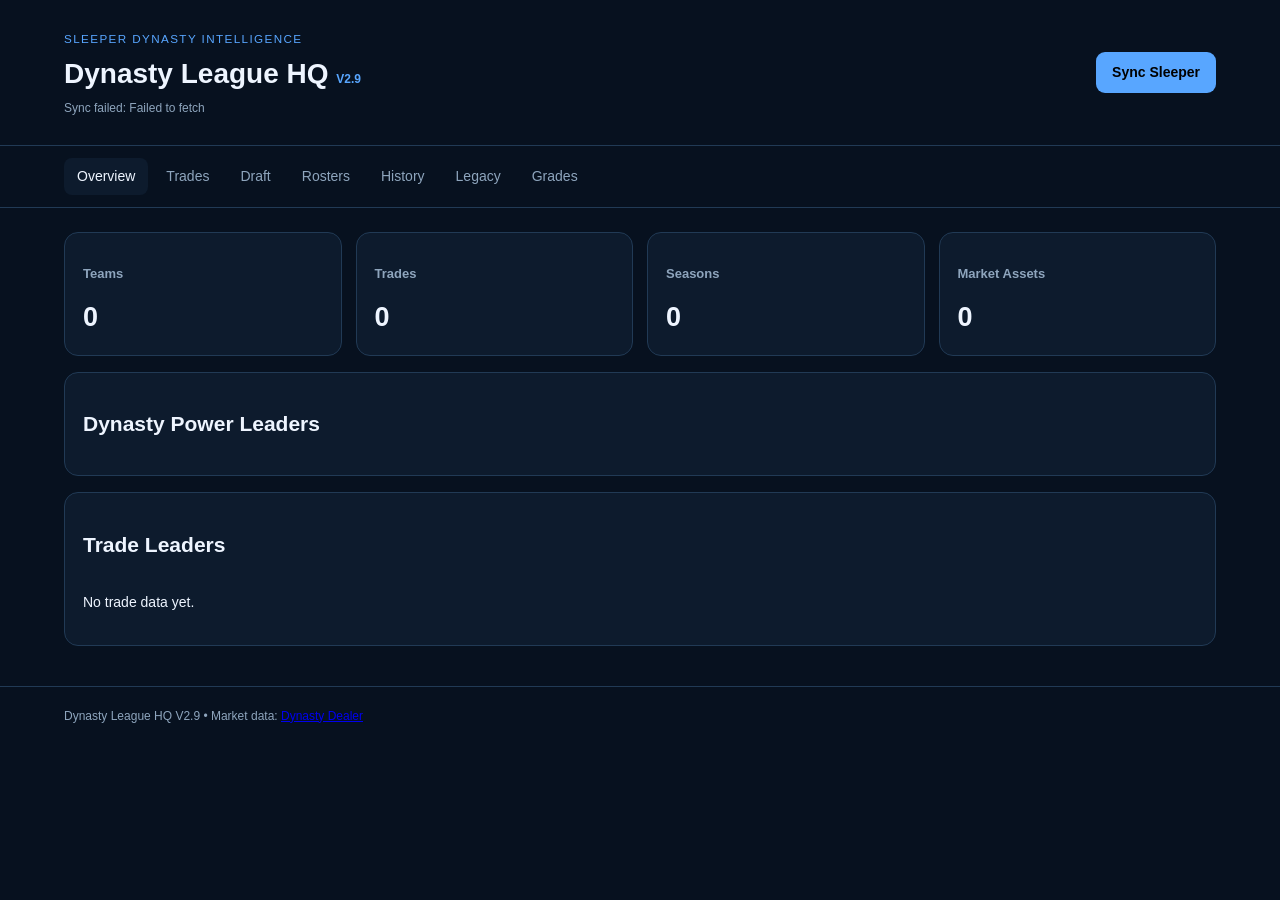
==== index 5.html @ b4f4b1c8 "Add files via upload" ====
<!doctype html>
<html lang="en">
<head>
<meta charset="utf-8">
<meta name="viewport" content="width=device-width,initial-scale=1">
<title>Dynasty League HQ — V2.9</title>
<link rel="stylesheet" href="styles.css?v=2.9">
</head>
<body>
<header>
  <div>
    <small>SLEEPER DYNASTY INTELLIGENCE</small>
    <h1>Dynasty League HQ <span>V2.9</span></h1>
    <div id="status">Ready to sync.</div>
  </div>
  <button id="sync">Sync Sleeper</button>
</header>
<nav>
  <button data-tab="overview">Overview</button>
  <button data-tab="trades">Trades</button>
  <button data-tab="draft">Draft</button>
  <button data-tab="rosters">Rosters</button>
  <button data-tab="history">History</button><button data-tab="legacy">Legacy</button>
  <button data-tab="grades">Grades</button>
</nav>
<main id="app"></main>
<footer>Dynasty League HQ V2.9 • Market data: <a href="https://www.dynastydealer.com/" target="_blank">Dynasty Dealer</a></footer>
<script src="app.js?v=2.9"></script>
</body>
</html>
---- styles.css ----
:root{--bg:#07111f;--panel:#0d1b2d;--line:#213a55;--text:#eef5ff;--muted:#8ea5bd;--accent:#58a6ff}*{box-sizing:border-box}body{margin:0;background:var(--bg);color:var(--text);font:14px/1.5 -apple-system,BlinkMacSystemFont,"Segoe UI",sans-serif}header{padding:28px 5%;display:flex;justify-content:space-between;align-items:center;border-bottom:1px solid var(--line)}small{color:var(--accent);letter-spacing:.12em}h1{margin:4px 0}h1 span{font-size:12px;color:var(--accent)}#status,.muted{color:var(--muted);font-size:12px}button{font:inherit}#sync{background:var(--accent);border:0;border-radius:9px;padding:10px 16px;font-weight:800}nav{display:flex;gap:5px;padding:12px 5%;overflow:auto;border-bottom:1px solid var(--line)}nav button{background:transparent;border:0;color:var(--muted);padding:8px 13px;border-radius:8px}nav button.active{background:var(--panel);color:var(--text)}main{max-width:1280px;margin:auto;padding:24px 5%}.grid{display:grid;grid-template-columns:repeat(4,1fr);gap:14px}.card,.panel,.trade{background:var(--panel);border:1px solid var(--line);border-radius:14px;padding:18px;margin-bottom:16px}.card h3{color:var(--muted);font-size:13px}.metric{font-size:27px;font-weight:800}.notice{background:#0b2137;border:1px solid #1c4568;border-radius:10px;padding:12px;margin:12px 0}.table{width:100%;border-collapse:collapse}.table th,.table td{padding:9px;border-bottom:1px solid var(--line);text-align:left}.table th{color:var(--muted);font-size:11px}.sides{display:grid;grid-template-columns:1fr 1fr;gap:14px}.side{background:#091827;border:1px solid var(--line);border-radius:12px;padding:15px}.side h3{display:flex;justify-content:space-between;margin-top:0}.grade{padding:5px 9px;border-radius:8px;background:#17334d;font-weight:900}.asset{display:flex;justify-content:space-between;padding:6px 0;border-bottom:1px solid #152b41}.label{font-size:11px;color:var(--muted);text-transform:uppercase;margin-top:12px}.bar{height:7px;background:#14283c;border-radius:99px;margin-top:12px}.bar i{display:block;height:100%;background:var(--accent);border-radius:99px}.pill{border:1px solid #31516e;border-radius:99px;padding:3px 8px;font-size:11px;color:#b9cee3}footer{border-top:1px solid var(--line);padding:20px 5%;color:var(--muted);font-size:12px}@media(max-width:800px){.grid{grid-template-columns:1fr 1fr}.sides{grid-template-columns:1fr}}@media(max-width:500px){.grid{grid-template-columns:1fr}}

/* V2.3 analytics */
.rank-grid{display:grid;grid-template-columns:repeat(auto-fit,minmax(220px,1fr));gap:14px;margin-top:14px}
.rank-card{border:1px solid #2a3342;border-radius:14px;padding:16px;background:#111720}
.rank-num{font-size:12px;color:#8fa0b8;text-transform:uppercase;letter-spacing:.08em}
.rank-score{font-size:30px;font-weight:800;margin:5px 0}
.trade-summary{display:grid;grid-template-columns:1fr auto 1fr;gap:14px;align-items:stretch;margin-top:14px}
.trade-arrow{display:flex;align-items:center;justify-content:center;font-size:22px;color:#7f8da3}
.summary-box{border:1px solid #2a3342;border-radius:12px;padding:13px;background:#0f151d}
.summary-title{display:flex;justify-content:space-between;gap:8px;align-items:center}
.summary-stat{display:flex;justify-content:space-between;margin-top:8px;color:#b8c3d2}
.delta-pos{color:#65d48a}.delta-neg{color:#ff7d7d}
.explain{margin-top:12px;padding:10px 12px;border-radius:10px;background:#0c1219;color:#b8c3d2;font-size:13px}
.power-table{width:100%;border-collapse:collapse;margin-top:10px}
.power-table th,.power-table td{padding:10px;border-bottom:1px solid #27303d;text-align:left}
.power-table th{color:#8fa0b8;font-size:12px;text-transform:uppercase}
@media(max-width:720px){.trade-summary{grid-template-columns:1fr}.trade-arrow{transform:rotate(90deg)}}


/* V2.3.1 — visible trade explanation block */
.explain{
  display:block !important;
  margin-top:14px !important;
  margin-bottom:10px !important;
  padding:14px 15px !important;
  border:1px solid #3a4658 !important;
  border-radius:12px !important;
  background:#141c27 !important;
  color:#eef3f8 !important;
  font-size:14px !important;
  line-height:1.55 !important;
}
.explain::before{
  content:"WHY THIS GRADE";
  display:block;
  margin-bottom:7px;
  font-size:10px;
  font-weight:900;
  letter-spacing:.11em;
  color:#92a6bf;
}


/* V2.4 — roster intelligence */
.team-rankings{display:grid;grid-template-columns:repeat(auto-fit,minmax(240px,1fr));gap:14px}
.team-card{border:1px solid #2b3748;border-radius:14px;background:#101722;padding:16px}
.team-card h3{margin:0 0 4px;display:flex;justify-content:space-between;gap:10px;align-items:center}
.team-score{font-size:30px;font-weight:900;margin:8px 0}
.window{display:inline-block;border:1px solid #3a4c61;border-radius:999px;padding:3px 8px;font-size:11px;color:#b8c8da}
.analytics-grid{display:grid;grid-template-columns:repeat(4,1fr);gap:10px;margin-top:12px}
.analytics-stat{border:1px solid #263243;border-radius:10px;padding:10px;background:#0c131c}
.analytics-stat span{display:block;color:#8fa0b8;font-size:11px;text-transform:uppercase;letter-spacing:.05em}
.analytics-stat b{display:block;margin-top:3px;font-size:16px}
.pos-grid{display:grid;grid-template-columns:repeat(4,1fr);gap:8px;margin-top:12px}
.pos-box{border:1px solid #283545;border-radius:10px;padding:10px;background:#0c131c}
.pos-box strong{display:block;font-size:15px}.pos-box small{color:#8fa0b8}
.strength{color:#65d48a}.weakness{color:#ff8d8d}.neutral{color:#b9c5d4}
.rec{margin-top:12px;border-left:3px solid #4d6a89;padding:10px 12px;background:#0c131c;border-radius:0 9px 9px 0;color:#c8d3df}
.capital-row{display:flex;justify-content:space-between;gap:10px;padding:7px 0;border-bottom:1px solid #24303f}
.capital-chip{display:inline-block;border:1px solid #34475d;border-radius:999px;padding:2px 7px;font-size:11px;margin:2px;color:#b9c9da}
.power-rank{font-size:12px;color:#8fa0b8;text-transform:uppercase;letter-spacing:.07em}
@media(max-width:900px){.analytics-grid,.pos-grid{grid-template-columns:repeat(2,1fr)}}
@media(max-width:520px){.analytics-grid,.pos-grid{grid-template-columns:1fr}}


/* V2.5 — Draft Intelligence */
.draft-board{display:grid;gap:12px}
.draft-pick{border:1px solid #2b3748;border-radius:14px;background:#101722;padding:15px}
.draft-head{display:flex;justify-content:space-between;gap:10px;align-items:flex-start}
.draft-head h3{margin:0}
.pick-badge{display:inline-block;border:1px solid #3a4e65;border-radius:999px;padding:3px 8px;font-size:11px;color:#b9cadb}
.draft-grade{font-size:22px;font-weight:900}
.draft-metrics{display:grid;grid-template-columns:repeat(4,1fr);gap:8px;margin-top:12px}
.draft-metric{background:#0c131c;border:1px solid #263243;border-radius:10px;padding:9px}
.draft-metric small{display:block;color:#8fa0b8;text-transform:uppercase;font-size:10px}
.draft-metric b{display:block;margin-top:3px}
.draft-note{margin-top:10px;padding:10px 12px;background:#0c131c;border-left:3px solid #486787;border-radius:0 9px 9px 0;color:#c7d2df}
.draft-summary-grid{display:grid;grid-template-columns:repeat(auto-fit,minmax(220px,1fr));gap:12px}
.draft-summary-card{background:#101722;border:1px solid #2b3748;border-radius:14px;padding:15px}
.draft-summary-card h3{margin:0 0 6px}
.draft-rank{font-size:11px;color:#8fa0b8;text-transform:uppercase}
.draft-score{font-size:28px;font-weight:900}
@media(max-width:800px){.draft-metrics{grid-template-columns:repeat(2,1fr)}}
@media(max-width:500px){.draft-metrics{grid-template-columns:1fr}}


/* V2.6 — League Legacy & Manager Analytics */
.legacy-grid{display:grid;grid-template-columns:repeat(auto-fit,minmax(250px,1fr));gap:14px}
.legacy-card{background:#101722;border:1px solid #2b3748;border-radius:14px;padding:16px}
.legacy-card h3{margin:2px 0 8px}
.legacy-rank{font-size:11px;color:#8fa0b8;text-transform:uppercase;letter-spacing:.08em}
.legacy-score{font-size:34px;font-weight:900;line-height:1}
.legacy-components{display:grid;grid-template-columns:repeat(4,1fr);gap:7px;margin-top:12px}
.legacy-component{background:#0c131c;border:1px solid #263243;border-radius:9px;padding:8px;text-align:center}
.legacy-component small{display:block;color:#8fa0b8;font-size:9px;text-transform:uppercase}
.legacy-component b{display:block;margin-top:2px}
.awards{display:grid;grid-template-columns:repeat(auto-fit,minmax(210px,1fr));gap:12px}
.award{background:#101722;border:1px solid #2b3748;border-radius:14px;padding:15px}
.award-label{font-size:10px;color:#8fa0b8;text-transform:uppercase;letter-spacing:.08em}
.award-name{font-size:18px;font-weight:800;margin-top:4px}
.record-table{width:100%;border-collapse:collapse}.record-table th,.record-table td{padding:9px;border-bottom:1px solid #27303d;text-align:left}.record-table th{font-size:11px;color:#8fa0b8;text-transform:uppercase}
.manager-detail{margin-top:10px;padding:10px;background:#0c131c;border-radius:10px;color:#c5d0dc}
@media(max-width:700px){.legacy-components{grid-template-columns:repeat(2,1fr)}}

/* V2.7 */
.filter-bar{display:flex;gap:10px;flex-wrap:wrap;margin:12px 0 18px}.filter-bar select,.filter-bar button{background:#0c131c;color:#eef5ff;border:1px solid #314156;border-radius:9px;padding:9px}.team-selector{display:flex;gap:8px;overflow-x:auto;padding:4px 0 14px}.team-select-btn{min-width:145px;text-align:left;background:#101722!important;color:#eef5ff!important;border:1px solid #2b3748!important;border-radius:12px!important;padding:11px!important}.team-select-btn.active{border-color:#58a6ff!important;background:#12233a!important}.team-select-btn small{display:block;color:#8fa0b8}.team-detail{background:#0d1b2d;border:1px solid #2b3748;border-radius:14px;padding:18px}.position-rank{display:flex;justify-content:space-between;gap:10px;padding:10px 0;border-bottom:1px solid #263243}.position-label{font-weight:800}.position-desc{color:#8fa0b8;font-size:12px}.win-score{font-size:36px;font-weight:900}.outlook-box{margin-top:14px;border:1px solid #314156;border-radius:12px;padding:13px;background:#0c131c}.filter-count{color:#8fa0b8;font-size:12px}

/* V2.8 Player Intelligence */
.data-health{display:grid;grid-template-columns:repeat(auto-fit,minmax(180px,1fr));gap:10px;margin:12px 0 18px}.data-health-card{background:#0c131c;border:1px solid #293646;border-radius:11px;padding:11px}.data-health-card small{display:block;color:#8fa0b8;text-transform:uppercase;font-size:10px}.data-health-card b{display:block;margin-top:4px}.player-intel-table{width:100%;border-collapse:collapse}.player-intel-table th,.player-intel-table td{padding:9px;border-bottom:1px solid #27303d;text-align:left}.player-intel-table th{font-size:11px;color:#8fa0b8;text-transform:uppercase}.role-chip{display:inline-block;border:1px solid #384a60;border-radius:999px;padding:2px 7px;font-size:11px}.tier-elite{color:#65d48a}.tier-starter{color:#9bc2ff}.tier-flex{color:#e7ce83}.tier-depth{color:#a6b2c2}.tier-fringe{color:#ff9090}.source-note{font-size:12px;color:#8fa0b8;margin-top:8px}

/* V2.8.1 */
.rank-gate-note{margin-top:10px;padding:10px 12px;border:1px solid #324359;border-radius:10px;background:#0b141f;color:#aebed0}
.api-setup{background:#111a25;border:1px solid #34465c;border-radius:12px;padding:14px;margin-top:14px}
.api-setup code{color:#9fc6ff}

/* V2.9 Full Player Intelligence */
.coverage-grid{display:grid;grid-template-columns:repeat(auto-fit,minmax(170px,1fr));gap:10px;margin:12px 0}
.coverage-card{background:#0c131c;border:1px solid #2c394a;border-radius:10px;padding:10px}
.coverage-card small{display:block;color:#8fa0b8;font-size:10px;text-transform:uppercase}
.coverage-card b{display:block;margin-top:3px;font-size:17px}
.ecr-chip{display:inline-block;border:1px solid #40516a;border-radius:999px;padding:2px 7px;font-size:11px;color:#b7cae0}
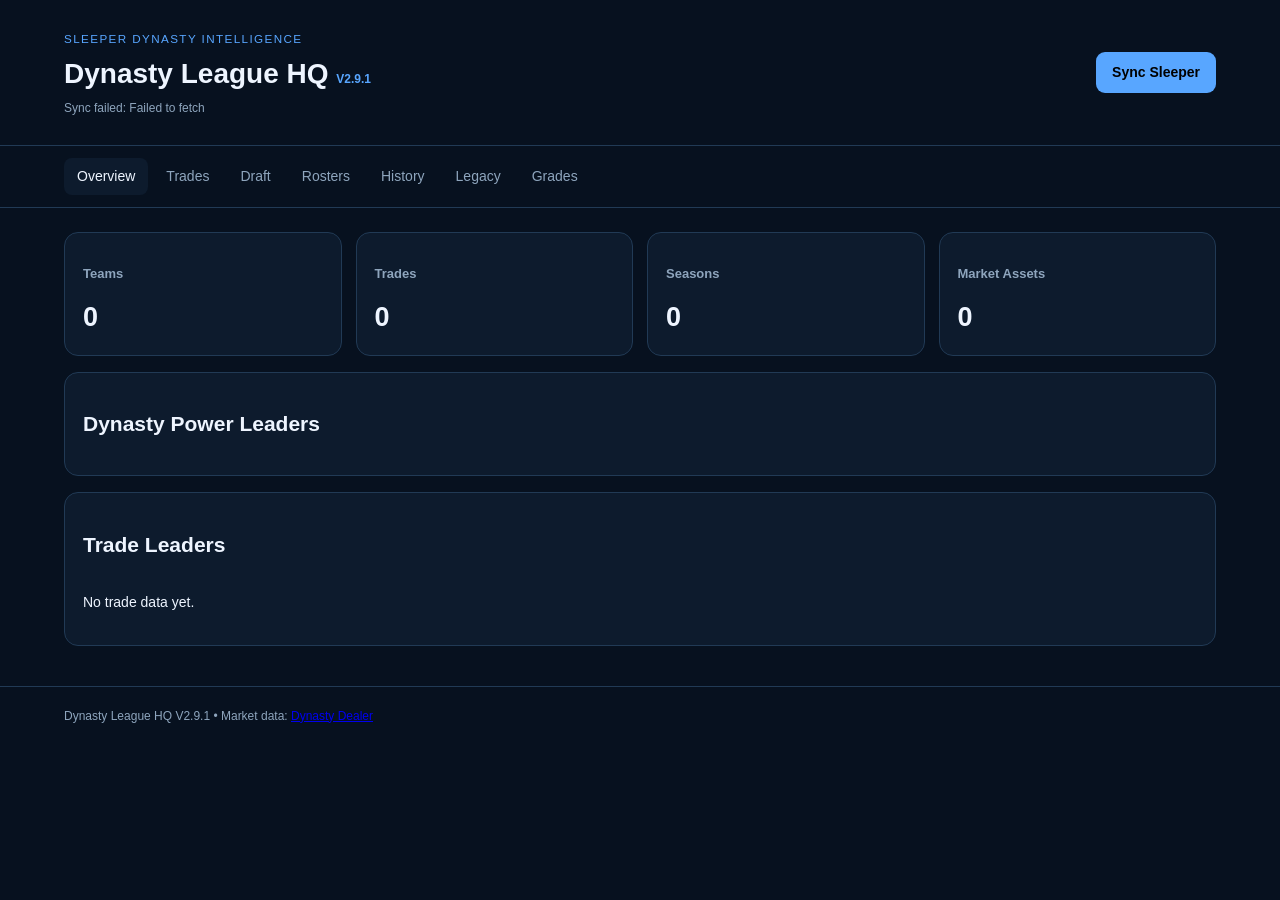
==== commit bc0745a1: "Add files via upload" ====
--- a/index 5.html
+++ b/index 5.html
@@ -3,14 +3,14 @@
 <head>
 <meta charset="utf-8">
 <meta name="viewport" content="width=device-width,initial-scale=1">
-<title>Dynasty League HQ — V2.9</title>
-<link rel="stylesheet" href="styles.css?v=2.9">
+<title>Dynasty League HQ — V2.9.1</title>
+<link rel="stylesheet" href="styles.css?v=2.9.1">
 </head>
 <body>
 <header>
   <div>
     <small>SLEEPER DYNASTY INTELLIGENCE</small>
-    <h1>Dynasty League HQ <span>V2.9</span></h1>
+    <h1>Dynasty League HQ <span>V2.9.1</span></h1>
     <div id="status">Ready to sync.</div>
   </div>
   <button id="sync">Sync Sleeper</button>
@@ -24,7 +24,7 @@
   <button data-tab="grades">Grades</button>
 </nav>
 <main id="app"></main>
-<footer>Dynasty League HQ V2.9 • Market data: <a href="https://www.dynastydealer.com/" target="_blank">Dynasty Dealer</a></footer>
-<script src="app.js?v=2.9"></script>
+<footer>Dynasty League HQ V2.9.1 • Market data: <a href="https://www.dynastydealer.com/" target="_blank">Dynasty Dealer</a></footer>
+<script src="app.js?v=2.9.1"></script>
 </body>
 </html>
--- a/styles.css
+++ b/styles.css
@@ -120,3 +120,7 @@
 .coverage-card small{display:block;color:#8fa0b8;font-size:10px;text-transform:uppercase}
 .coverage-card b{display:block;margin-top:3px;font-size:17px}
 .ecr-chip{display:inline-block;border:1px solid #40516a;border-radius:999px;padding:2px 7px;font-size:11px;color:#b7cae0}
+
+/* V2.9.1 coverage calibration */
+.coverage-warning{margin:10px 0;padding:11px 12px;border:1px solid #5b4930;border-radius:10px;background:#1b1710;color:#e7d7b8}
+.coverage-good{margin:10px 0;padding:11px 12px;border:1px solid #28533a;border-radius:10px;background:#0e1b14;color:#bfe3ca}
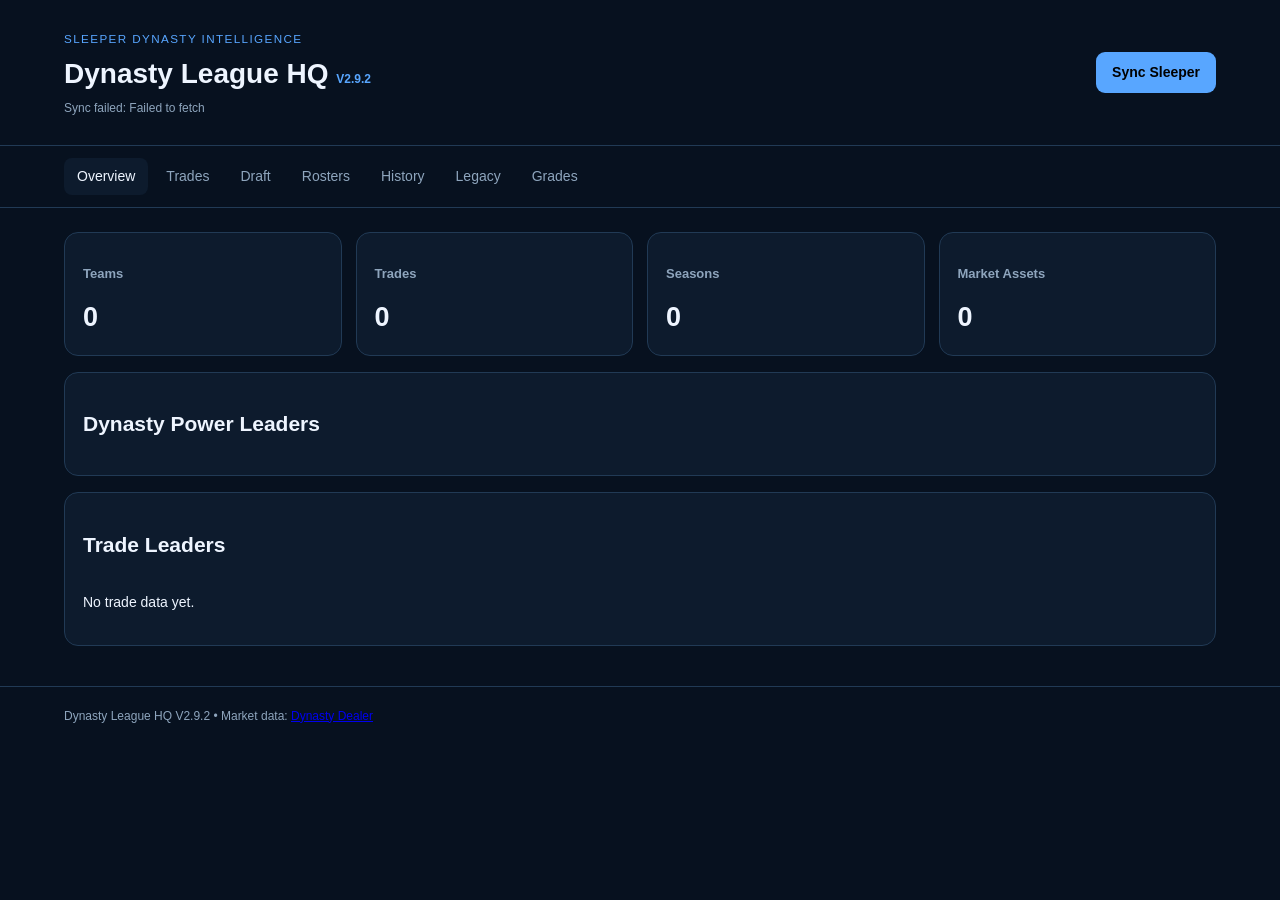
==== commit a9779142: "Add files via upload" ====
--- a/index 5.html
+++ b/index 5.html
@@ -3,14 +3,14 @@
 <head>
 <meta charset="utf-8">
 <meta name="viewport" content="width=device-width,initial-scale=1">
-<title>Dynasty League HQ — V2.9.1</title>
-<link rel="stylesheet" href="styles.css?v=2.9.1">
+<title>Dynasty League HQ — V2.9.2</title>
+<link rel="stylesheet" href="styles.css?v=2.9.2">
 </head>
 <body>
 <header>
   <div>
     <small>SLEEPER DYNASTY INTELLIGENCE</small>
-    <h1>Dynasty League HQ <span>V2.9.1</span></h1>
+    <h1>Dynasty League HQ <span>V2.9.2</span></h1>
     <div id="status">Ready to sync.</div>
   </div>
   <button id="sync">Sync Sleeper</button>
@@ -24,7 +24,7 @@
   <button data-tab="grades">Grades</button>
 </nav>
 <main id="app"></main>
-<footer>Dynasty League HQ V2.9.1 • Market data: <a href="https://www.dynastydealer.com/" target="_blank">Dynasty Dealer</a></footer>
-<script src="app.js?v=2.9.1"></script>
+<footer>Dynasty League HQ V2.9.2 • Market data: <a href="https://www.dynastydealer.com/" target="_blank">Dynasty Dealer</a></footer>
+<script src="app.js?v=2.9.2"></script>
 </body>
 </html>
--- a/styles.css
+++ b/styles.css
@@ -124,3 +124,13 @@
 /* V2.9.1 coverage calibration */
 .coverage-warning{margin:10px 0;padding:11px 12px;border:1px solid #5b4930;border-radius:10px;background:#1b1710;color:#e7d7b8}
 .coverage-good{margin:10px 0;padding:11px 12px;border:1px solid #28533a;border-radius:10px;background:#0e1b14;color:#bfe3ca}
+
+/* V2.9.2 League Intelligence + Confidence */
+.confidence-chip{display:inline-block;border-radius:999px;padding:3px 8px;font-size:11px;border:1px solid #40516a}
+.conf-a{color:#69d58f;border-color:#2e6a47}.conf-b{color:#9cc7ff;border-color:#365d83}.conf-c{color:#e7ce83;border-color:#765f28}.conf-d{color:#ff9a9a;border-color:#754040}
+.confidence-panel{margin-top:12px;border:1px solid #314156;border-radius:12px;padding:12px;background:#0c131c}
+.coverage-breakdown{display:grid;grid-template-columns:repeat(4,1fr);gap:8px;margin-top:10px}
+.coverage-breakdown div{border:1px solid #2b3748;border-radius:9px;padding:8px;text-align:center}
+.coverage-breakdown small{display:block;color:#8fa0b8;font-size:10px;text-transform:uppercase}
+.coverage-breakdown b{display:block;margin-top:2px}
+@media(max-width:650px){.coverage-breakdown{grid-template-columns:repeat(2,1fr)}}
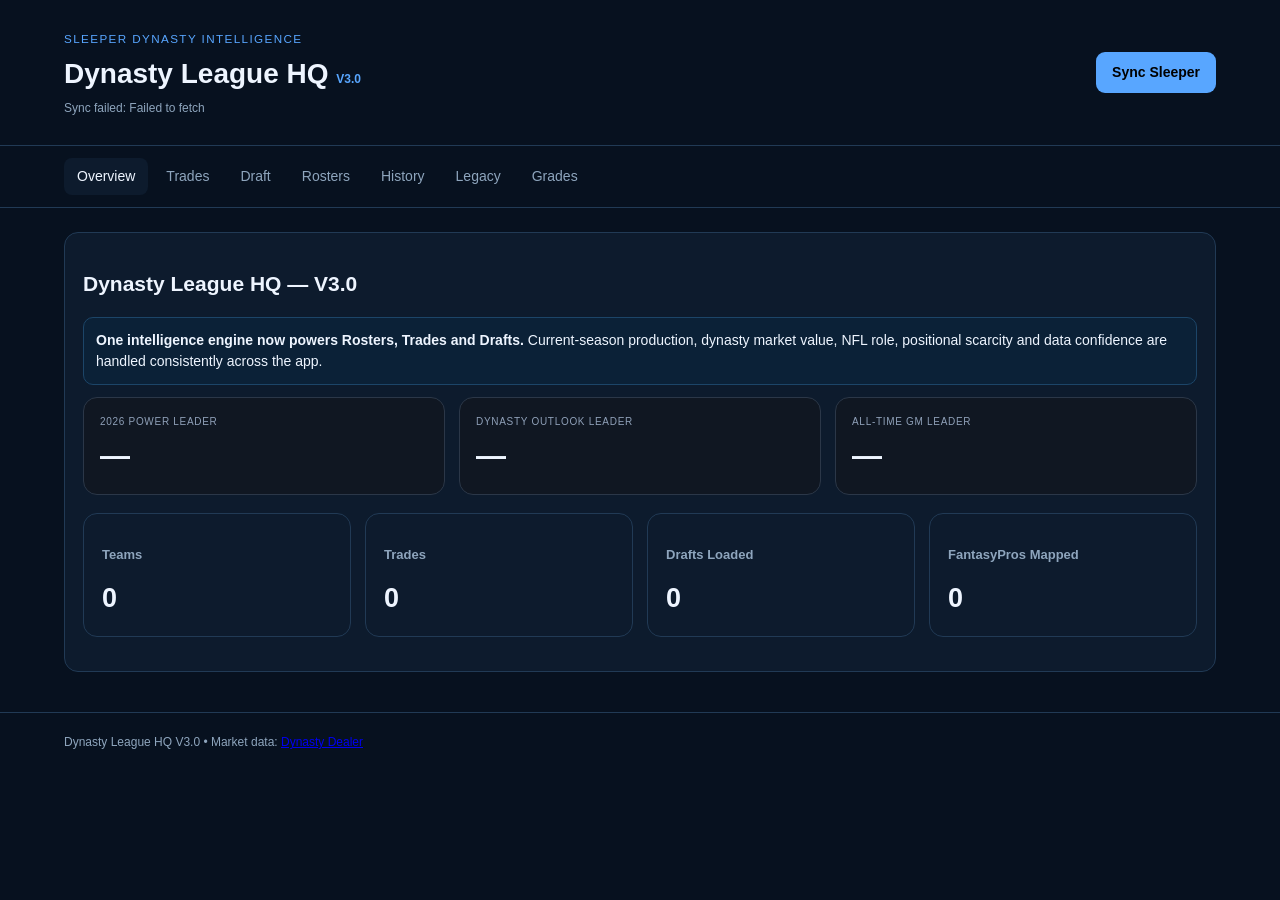
==== commit 6543b542: "Add files via upload" ====
--- a/index 5.html
+++ b/index 5.html
@@ -3,14 +3,14 @@
 <head>
 <meta charset="utf-8">
 <meta name="viewport" content="width=device-width,initial-scale=1">
-<title>Dynasty League HQ — V2.9.2</title>
-<link rel="stylesheet" href="styles.css?v=2.9.2">
+<title>Dynasty League HQ — V3.0</title>
+<link rel="stylesheet" href="styles.css?v=3.0">
 </head>
 <body>
 <header>
   <div>
     <small>SLEEPER DYNASTY INTELLIGENCE</small>
-    <h1>Dynasty League HQ <span>V2.9.2</span></h1>
+    <h1>Dynasty League HQ <span>V3.0</span></h1>
     <div id="status">Ready to sync.</div>
   </div>
   <button id="sync">Sync Sleeper</button>
@@ -24,7 +24,7 @@
   <button data-tab="grades">Grades</button>
 </nav>
 <main id="app"></main>
-<footer>Dynasty League HQ V2.9.2 • Market data: <a href="https://www.dynastydealer.com/" target="_blank">Dynasty Dealer</a></footer>
-<script src="app.js?v=2.9.2"></script>
+<footer>Dynasty League HQ V3.0 • Market data: <a href="https://www.dynastydealer.com/" target="_blank">Dynasty Dealer</a></footer>
+<script src="app.js?v=3.0"></script>
 </body>
 </html>
--- a/styles.css
+++ b/styles.css
@@ -134,3 +134,17 @@
 .coverage-breakdown small{display:block;color:#8fa0b8;font-size:10px;text-transform:uppercase}
 .coverage-breakdown b{display:block;margin-top:2px}
 @media(max-width:650px){.coverage-breakdown{grid-template-columns:repeat(2,1fr)}}
+
+/* V3.0 — Unified Intelligence */
+.hero-grid{display:grid;grid-template-columns:repeat(auto-fit,minmax(220px,1fr));gap:14px;margin-bottom:18px}
+.hero-card{background:#101722;border:1px solid #2b3748;border-radius:14px;padding:16px}
+.hero-card small{display:block;color:#8fa0b8;text-transform:uppercase;font-size:10px;letter-spacing:.07em}
+.hero-card .big{font-size:30px;font-weight:900;margin-top:4px}
+.engine-pill{display:inline-block;border:1px solid #42617e;border-radius:999px;padding:3px 8px;font-size:11px;color:#b9d1e8}
+.score-stack{display:grid;grid-template-columns:repeat(3,1fr);gap:8px;margin-top:12px}
+.score-stack div{background:#0c131c;border:1px solid #293646;border-radius:10px;padding:9px}
+.score-stack small{display:block;color:#8fa0b8;font-size:10px;text-transform:uppercase}
+.score-stack b{display:block;margin-top:3px}
+.unified-table{width:100%;border-collapse:collapse}.unified-table th,.unified-table td{padding:9px;border-bottom:1px solid #27303d;text-align:left}.unified-table th{font-size:11px;color:#8fa0b8;text-transform:uppercase}
+.trade-intel-note{margin-top:8px;padding:9px 11px;border-radius:9px;background:#0c131c;color:#b9c7d5}
+@media(max-width:650px){.score-stack{grid-template-columns:1fr}}
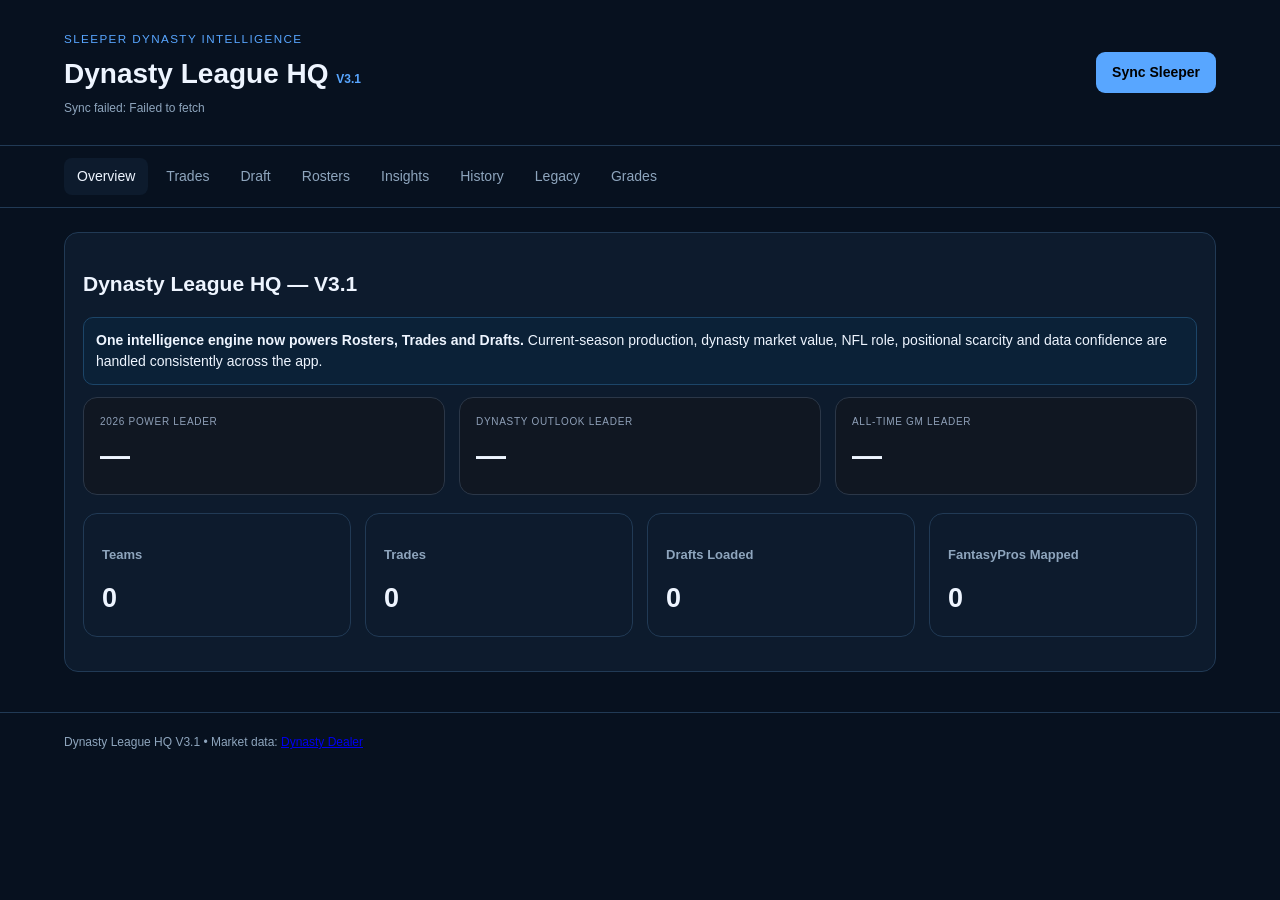
==== commit c502f66b: "Add files via upload" ====
--- a/index 5.html
+++ b/index 5.html
@@ -3,14 +3,14 @@
 <head>
 <meta charset="utf-8">
 <meta name="viewport" content="width=device-width,initial-scale=1">
-<title>Dynasty League HQ — V3.0</title>
-<link rel="stylesheet" href="styles.css?v=3.0">
+<title>Dynasty League HQ — V3.1</title>
+<link rel="stylesheet" href="styles.css?v=3.1">
 </head>
 <body>
 <header>
   <div>
     <small>SLEEPER DYNASTY INTELLIGENCE</small>
-    <h1>Dynasty League HQ <span>V3.0</span></h1>
+    <h1>Dynasty League HQ <span>V3.1</span></h1>
     <div id="status">Ready to sync.</div>
   </div>
   <button id="sync">Sync Sleeper</button>
@@ -19,12 +19,12 @@
   <button data-tab="overview">Overview</button>
   <button data-tab="trades">Trades</button>
   <button data-tab="draft">Draft</button>
-  <button data-tab="rosters">Rosters</button>
+  <button data-tab="rosters">Rosters</button><button data-tab="insights">Insights</button>
   <button data-tab="history">History</button><button data-tab="legacy">Legacy</button>
   <button data-tab="grades">Grades</button>
 </nav>
 <main id="app"></main>
-<footer>Dynasty League HQ V3.0 • Market data: <a href="https://www.dynastydealer.com/" target="_blank">Dynasty Dealer</a></footer>
-<script src="app.js?v=3.0"></script>
+<footer>Dynasty League HQ V3.1 • Market data: <a href="https://www.dynastydealer.com/" target="_blank">Dynasty Dealer</a></footer>
+<script src="app.js?v=3.1"></script>
 </body>
 </html>
--- a/styles.css
+++ b/styles.css
@@ -148,3 +148,14 @@
 .unified-table{width:100%;border-collapse:collapse}.unified-table th,.unified-table td{padding:9px;border-bottom:1px solid #27303d;text-align:left}.unified-table th{font-size:11px;color:#8fa0b8;text-transform:uppercase}
 .trade-intel-note{margin-top:8px;padding:9px 11px;border-radius:9px;background:#0c131c;color:#b9c7d5}
 @media(max-width:650px){.score-stack{grid-template-columns:1fr}}
+
+/* V3.1 League Insights */
+.insight-grid{display:grid;grid-template-columns:repeat(auto-fit,minmax(260px,1fr));gap:12px}
+.insight-card{background:#0c131c;border:1px solid #2d3b4d;border-radius:13px;padding:14px}
+.insight-card h3{margin:0 0 8px}.insight-card p{margin:5px 0}
+.insight-kicker{font-size:10px;text-transform:uppercase;letter-spacing:.09em;color:#8fa0b8}
+.insight-tag{display:inline-block;border:1px solid #40516a;border-radius:999px;padding:3px 8px;margin:3px 3px 0 0;font-size:11px}
+.partner-row{display:grid;grid-template-columns:1fr auto 1fr;gap:10px;align-items:center;border-top:1px solid #283544;padding:10px 0}
+.super-grid{display:grid;grid-template-columns:repeat(auto-fit,minmax(180px,1fr));gap:10px}
+.super-card{background:#101722;border:1px solid #2c394a;border-radius:12px;padding:12px}
+.super-card small{display:block;color:#8fa0b8;text-transform:uppercase;font-size:10px}.super-card b{display:block;margin-top:5px}
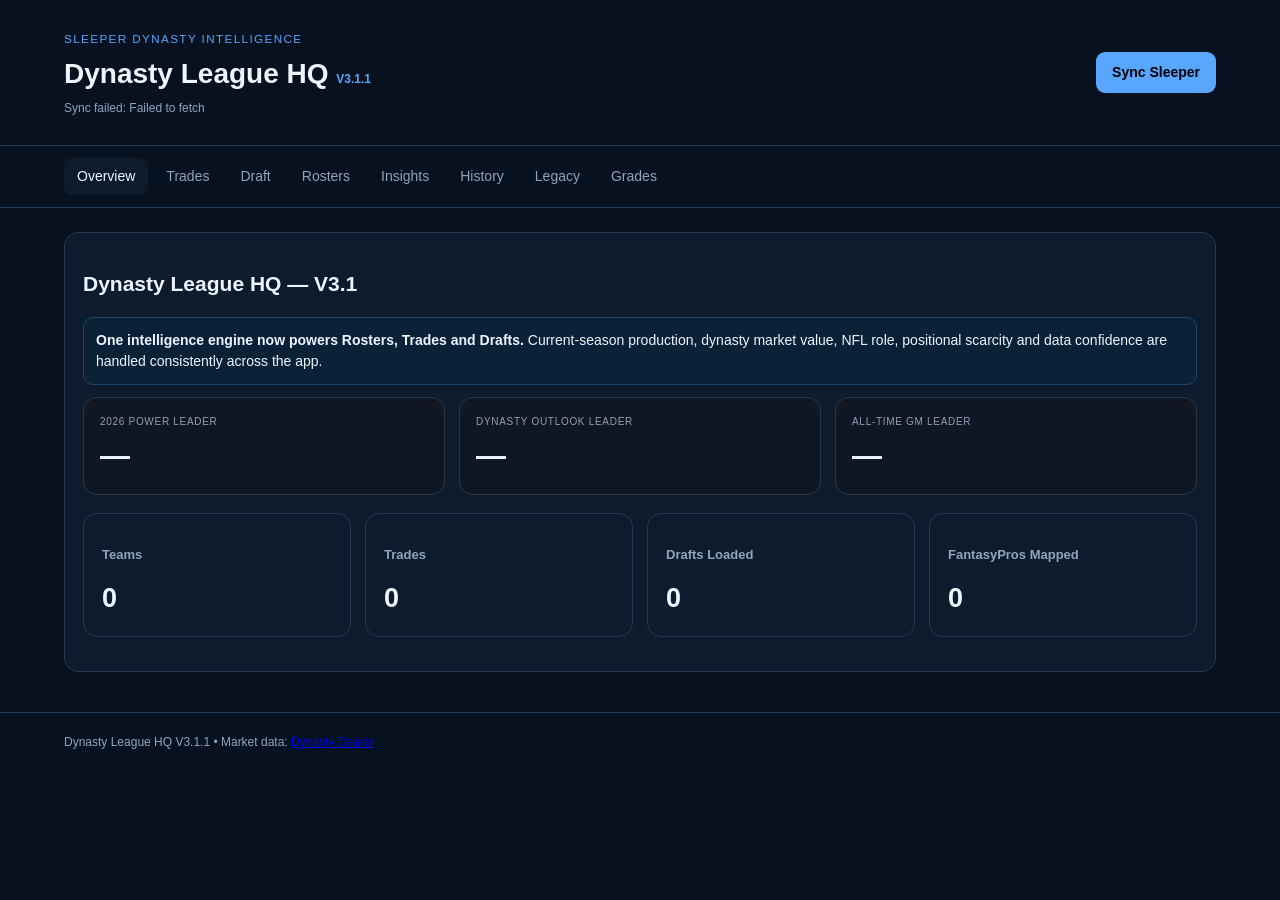
==== commit b0524502: "Add files via upload" ====
--- a/index 5.html
+++ b/index 5.html
@@ -3,14 +3,14 @@
 <head>
 <meta charset="utf-8">
 <meta name="viewport" content="width=device-width,initial-scale=1">
-<title>Dynasty League HQ — V3.1</title>
-<link rel="stylesheet" href="styles.css?v=3.1">
+<title>Dynasty League HQ — V3.1.1</title>
+<link rel="stylesheet" href="styles.css?v=3.1.1">
 </head>
 <body>
 <header>
   <div>
     <small>SLEEPER DYNASTY INTELLIGENCE</small>
-    <h1>Dynasty League HQ <span>V3.1</span></h1>
+    <h1>Dynasty League HQ <span>V3.1.1</span></h1>
     <div id="status">Ready to sync.</div>
   </div>
   <button id="sync">Sync Sleeper</button>
@@ -24,7 +24,7 @@
   <button data-tab="grades">Grades</button>
 </nav>
 <main id="app"></main>
-<footer>Dynasty League HQ V3.1 • Market data: <a href="https://www.dynastydealer.com/" target="_blank">Dynasty Dealer</a></footer>
-<script src="app.js?v=3.1"></script>
+<footer>Dynasty League HQ V3.1.1 • Market data: <a href="https://www.dynastydealer.com/" target="_blank">Dynasty Dealer</a></footer>
+<script src="app.js?v=3.1.1"></script>
 </body>
 </html>
--- a/styles.css
+++ b/styles.css
@@ -159,3 +159,6 @@
 .super-grid{display:grid;grid-template-columns:repeat(auto-fit,minmax(180px,1fr));gap:10px}
 .super-card{background:#101722;border:1px solid #2c394a;border-radius:12px;padding:12px}
 .super-card small{display:block;color:#8fa0b8;text-transform:uppercase;font-size:10px}.super-card b{display:block;margin-top:5px}
+
+/* V3.1.1 mobile performance */
+.loading-lite{padding:18px;text-align:center;color:#8fa0b8}.insight-card,.super-card,.card{content-visibility:auto;contain-intrinsic-size:220px}
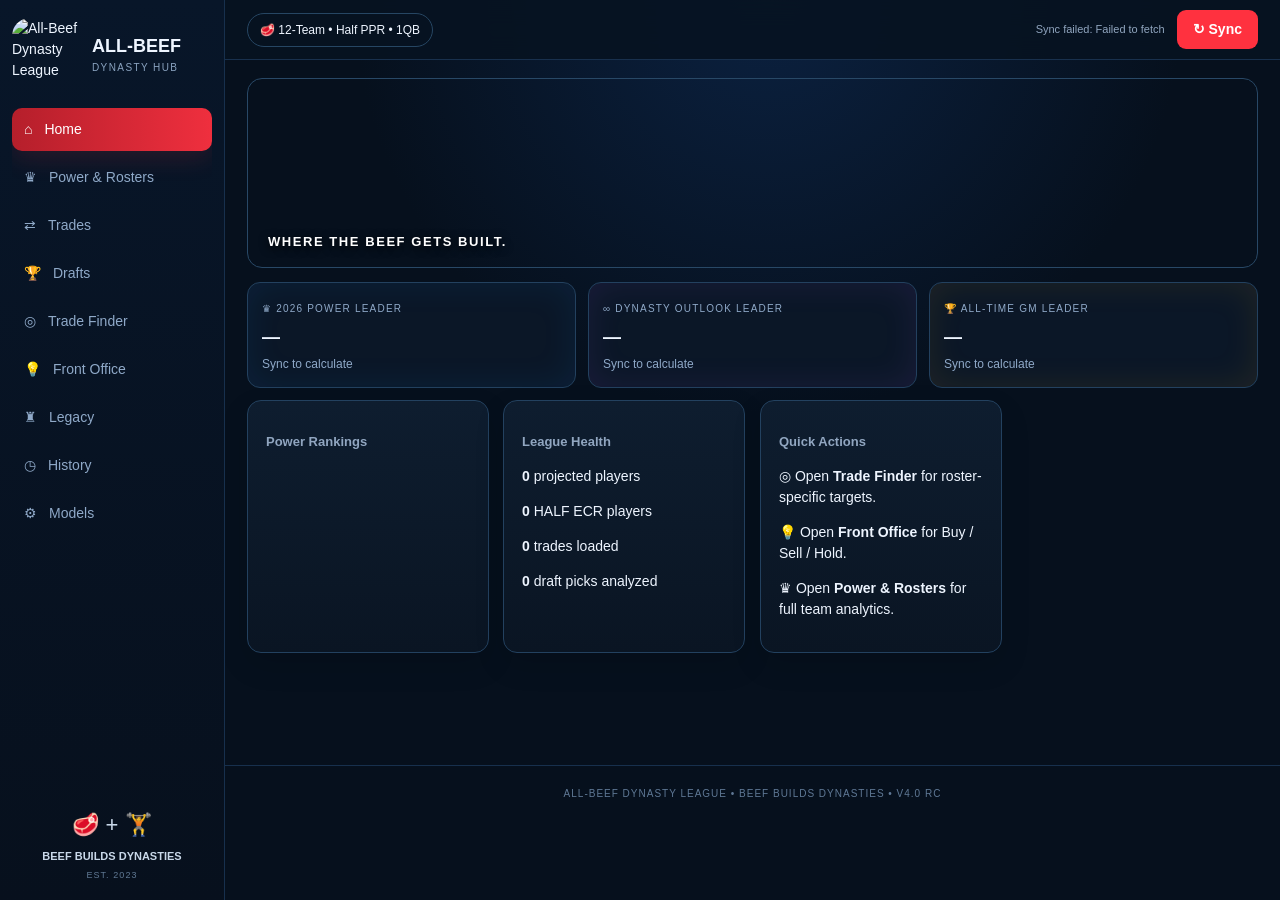
==== commit dc4a7c2e: "Add files via upload" ====
--- a/index 5.html
+++ b/index 5.html
@@ -2,29 +2,38 @@
 <html lang="en">
 <head>
 <meta charset="utf-8">
-<meta name="viewport" content="width=device-width,initial-scale=1">
-<title>Dynasty League HQ — V3.1.1</title>
-<link rel="stylesheet" href="styles.css?v=3.1.1">
+<meta name="viewport" content="width=device-width,initial-scale=1,viewport-fit=cover">
+<meta name="theme-color" content="#07111f">
+<title>All-Beef Dynasty Hub — V4.0 RC</title>
+<link rel="stylesheet" href="styles.css?v=4.0">
 </head>
 <body>
-<header>
-  <div>
-    <small>SLEEPER DYNASTY INTELLIGENCE</small>
-    <h1>Dynasty League HQ <span>V3.1.1</span></h1>
-    <div id="status">Ready to sync.</div>
-  </div>
-  <button id="sync">Sync Sleeper</button>
-</header>
-<nav>
-  <button data-tab="overview">Overview</button>
-  <button data-tab="trades">Trades</button>
-  <button data-tab="draft">Draft</button>
-  <button data-tab="rosters">Rosters</button><button data-tab="insights">Insights</button>
-  <button data-tab="history">History</button><button data-tab="legacy">Legacy</button>
-  <button data-tab="grades">Grades</button>
-</nav>
-<main id="app"></main>
-<footer>Dynasty League HQ V3.1.1 • Market data: <a href="https://www.dynastydealer.com/" target="_blank">Dynasty Dealer</a></footer>
-<script src="app.js?v=3.1.1"></script>
+<div class="app-shell">
+  <aside class="sidebar">
+    <div class="brand"><img src="assets/all-beef-logo.webp" alt="All-Beef Dynasty League"><div><b>ALL-BEEF</b><small>DYNASTY HUB</small></div></div>
+    <nav>
+      <button data-tab="overview">⌂ <span>Home</span></button>
+      <button data-tab="rosters">♛ <span>Power & Rosters</span></button>
+      <button data-tab="trades">⇄ <span>Trades</span></button>
+      <button data-tab="draft">🏆 <span>Drafts</span></button>
+      <button data-tab="tradefinder">◎ <span>Trade Finder</span></button>
+      <button data-tab="insights">💡 <span>Front Office</span></button>
+      <button data-tab="legacy">♜ <span>Legacy</span></button>
+      <button data-tab="history">◷ <span>History</span></button>
+      <button data-tab="grades">⚙ <span>Models</span></button>
+    </nav>
+    <div class="side-motto">🥩 + 🏋️<b>BEEF BUILDS DYNASTIES</b><small>EST. 2023</small></div>
+  </aside>
+  <section class="main-shell">
+    <header>
+      <div class="league-chip">🥩 12-Team • Half PPR • 1QB</div>
+      <div id="status">Ready to sync.</div>
+      <button id="sync">↻ Sync</button>
+    </header>
+    <main id="app"></main>
+    <footer>ALL-BEEF DYNASTY LEAGUE • BEEF BUILDS DYNASTIES • V4.0 RC</footer>
+  </section>
+</div>
+<script src="app.js?v=4.0"></script>
 </body>
-</html>
+</html>
--- a/styles.css
+++ b/styles.css
@@ -162,3 +162,24 @@
 
 /* V3.1.1 mobile performance */
 .loading-lite{padding:18px;text-align:center;color:#8fa0b8}.insight-card,.super-card,.card{content-visibility:auto;contain-intrinsic-size:220px}
+
+/* ===== V4.0 RC APP STORE UI ===== */
+:root{--bg:#06101d;--surface:#0b1727;--surface2:#101f32;--line:#203854;--text:#eef5ff;--muted:#91a6c0;--beef:#ff313f;--blue:#2f9bff;--gold:#ffb31a;--green:#28d17c;--purple:#b650ff}
+*{box-sizing:border-box}body{margin:0;background:radial-gradient(circle at 60% 0,#0b2140 0,#06101d 35%);color:var(--text);font-family:-apple-system,BlinkMacSystemFont,"SF Pro Display","Segoe UI",sans-serif}
+.app-shell{min-height:100vh;display:grid;grid-template-columns:225px 1fr}.sidebar{position:sticky;top:0;height:100vh;padding:18px 12px;background:linear-gradient(180deg,#081629,#07101d);border-right:1px solid #17304d;display:flex;flex-direction:column;z-index:20}
+.brand{display:flex;align-items:center;gap:8px;margin-bottom:18px}.brand img{width:72px;height:72px;object-fit:cover;border-radius:18px}.brand b{font-size:18px}.brand small{display:block;color:#8aa3c0;font-size:10px;letter-spacing:.14em}
+.sidebar nav{display:flex;flex-direction:column;gap:5px;border:0;padding:0}.sidebar nav button{width:100%;display:flex;gap:12px;align-items:center;border:0;background:transparent;color:#8fa9c8;padding:11px 12px;border-radius:10px;text-align:left;font-size:14px}.sidebar nav button.active{background:linear-gradient(90deg,#b51f2b,#ef2f3e);color:white;box-shadow:0 8px 24px #ff313f22}.sidebar nav button:hover{background:#10233a;color:white}
+.side-motto{margin-top:auto;text-align:center;color:#c9d8e9;font-size:22px}.side-motto b{display:block;font-size:11px;margin-top:7px}.side-motto small{display:block;color:#607994;font-size:9px;margin-top:4px}
+.main-shell{min-width:0}header{position:sticky;top:0;z-index:15;display:flex;align-items:center;gap:12px;padding:10px 22px;background:#071321e8;backdrop-filter:blur(16px);border-bottom:1px solid #18304d}header>div:first-child{margin-right:auto}header small,header h1{display:none}.league-chip{border:1px solid #264663;border-radius:999px;padding:7px 12px;font-size:12px}#status{color:#91a6c0;font-size:11px;white-space:nowrap;overflow:hidden;text-overflow:ellipsis;max-width:46vw}#sync{background:var(--beef);color:white;border:0;border-radius:9px;padding:9px 16px;font-weight:800}
+main{max-width:1320px;margin:0 auto;padding:18px 22px 80px}.panel{background:transparent!important;border:0!important;padding:0!important}.panel>h2{font-size:24px;margin:8px 0 14px}.card,.team-detail,.insight-card,.super-card,.analytics-stat,.data-health-card,.coverage-card{background:linear-gradient(180deg,#0e1d2f,#0a1523)!important;border:1px solid #23415f!important;box-shadow:0 12px 30px #0000001f}
+.notice{border:1px solid #21486b!important;background:#0c2137!important;border-radius:12px!important}.hero-art{height:190px;border:1px solid #284866;border-radius:15px;background:url("assets/all-beef-hero.webp") center/cover no-repeat;position:relative;overflow:hidden;margin-bottom:14px}.hero-art:after{content:"WHERE THE BEEF GETS BUILT.";position:absolute;left:20px;bottom:16px;font-size:13px;font-weight:900;letter-spacing:.12em;color:white;text-shadow:0 2px 10px #000}
+.v4-hero-grid{display:grid;grid-template-columns:repeat(3,1fr);gap:12px;margin:12px 0}.v4-leader{border:1px solid #23415f;border-radius:13px;padding:14px;background:#0b1727}.v4-leader.blue{box-shadow:inset 0 0 35px #118cff18}.v4-leader.purple{box-shadow:inset 0 0 35px #b650ff18}.v4-leader.gold{box-shadow:inset 0 0 35px #ffb31a18}.v4-leader small{color:#8fa9c8;text-transform:uppercase;font-size:10px}.v4-leader b{display:block;font-size:18px;margin-top:6px}.v4-leader em{display:block;font-style:normal;color:#8fa9c8;font-size:12px;margin-top:4px}
+.action-grid{display:grid;grid-template-columns:repeat(auto-fit,minmax(220px,1fr));gap:10px;margin:12px 0}.action-card{background:#0b1727;border:1px solid #23415f;border-radius:12px;padding:13px}.action-card small{color:#8fa9c8;text-transform:uppercase;font-size:10px}.action-card b{display:block;margin:5px 0}.player-action{display:flex;justify-content:space-between;gap:10px;padding:9px 0;border-bottom:1px solid #1e344c}.buy{color:#42dc8c}.sell{color:#ff6670}.hold{color:#ffd05b}.trade-idea{background:#0b1727;border:1px solid #23415f;border-radius:12px;padding:12px;margin:9px 0}.trade-idea small{color:#8fa9c8}.trade-idea b{display:block;margin:3px 0}.release-badge{display:inline-block;border:1px solid #ff4652;color:#ff7b84;border-radius:999px;padding:3px 8px;font-size:10px}
+.team-selector{display:flex!important;overflow-x:auto;gap:8px;padding-bottom:8px;scrollbar-width:none}.team-selector::-webkit-scrollbar{display:none}.team-selector button,.team-select-btn{flex:0 0 auto!important}
+footer{border-top:1px solid #17304d;color:#5f7895;text-align:center;padding:20px;font-size:10px;letter-spacing:.1em}
+@media(max-width:760px){
+ .app-shell{display:block}.sidebar{position:fixed;left:0;right:0;bottom:0;top:auto;height:68px;padding:5px 7px;background:#071321f5;border:0;border-top:1px solid #23415f;display:block;z-index:50}.brand,.side-motto{display:none}.sidebar nav{height:100%;display:grid;grid-template-columns:repeat(5,1fr);gap:2px}.sidebar nav button{padding:5px 2px;display:flex;flex-direction:column;justify-content:center;gap:2px;text-align:center;font-size:17px}.sidebar nav button span{font-size:9px}.sidebar nav button:nth-child(n+6){display:none}.sidebar nav button.active{box-shadow:none;background:#9e1f2a}
+ header{padding:9px 12px}.league-chip{font-size:10px;padding:6px 8px}#status{display:none}#sync{padding:8px 11px}
+ main{padding:12px 12px 92px}.hero-art{height:150px}.v4-hero-grid{grid-template-columns:1fr}.panel>h2{font-size:21px}.grid,.analytics-grid,.data-health,.coverage-grid,.insight-grid,.super-grid{grid-template-columns:1fr!important}
+ .team-detail{padding:14px!important}.player-intel-table{font-size:11px}.player-intel-table th,.player-intel-table td{padding:7px!important}
+}
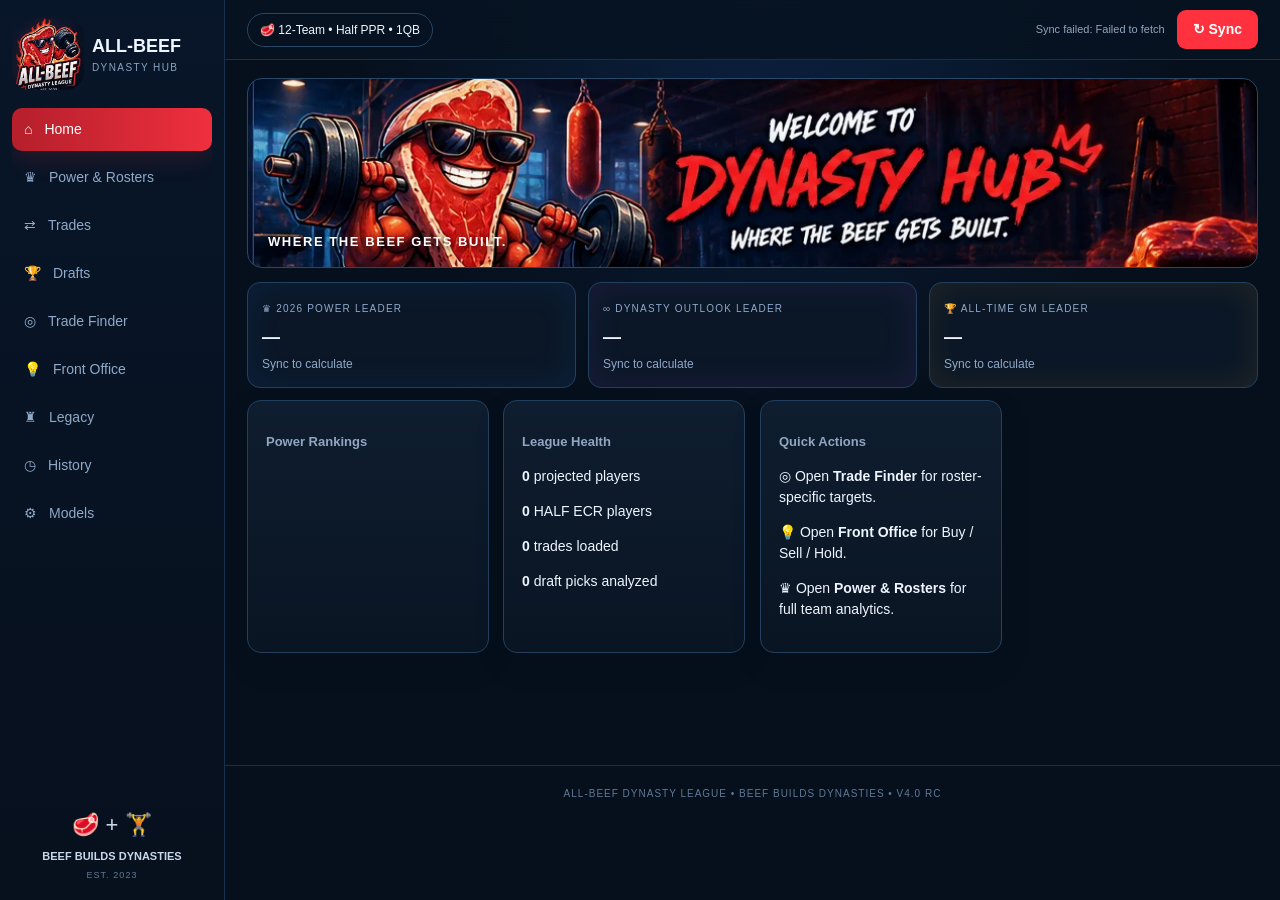
==== commit f66eb840: "Add files via upload" ====
--- a/index 5.html
+++ b/index 5.html
@@ -10,7 +10,7 @@
 <body>
 <div class="app-shell">
   <aside class="sidebar">
-    <div class="brand"><img src="assets/all-beef-logo.webp" alt="All-Beef Dynasty League"><div><b>ALL-BEEF</b><small>DYNASTY HUB</small></div></div>
+    <div class="brand"><img src="all-beef-logo.webp" alt="All-Beef Dynasty League"><div><b>ALL-BEEF</b><small>DYNASTY HUB</small></div></div>
     <nav>
       <button data-tab="overview">⌂ <span>Home</span></button>
       <button data-tab="rosters">♛ <span>Power & Rosters</span></button>
--- a/styles.css
+++ b/styles.css
@@ -172,7 +172,7 @@
 .side-motto{margin-top:auto;text-align:center;color:#c9d8e9;font-size:22px}.side-motto b{display:block;font-size:11px;margin-top:7px}.side-motto small{display:block;color:#607994;font-size:9px;margin-top:4px}
 .main-shell{min-width:0}header{position:sticky;top:0;z-index:15;display:flex;align-items:center;gap:12px;padding:10px 22px;background:#071321e8;backdrop-filter:blur(16px);border-bottom:1px solid #18304d}header>div:first-child{margin-right:auto}header small,header h1{display:none}.league-chip{border:1px solid #264663;border-radius:999px;padding:7px 12px;font-size:12px}#status{color:#91a6c0;font-size:11px;white-space:nowrap;overflow:hidden;text-overflow:ellipsis;max-width:46vw}#sync{background:var(--beef);color:white;border:0;border-radius:9px;padding:9px 16px;font-weight:800}
 main{max-width:1320px;margin:0 auto;padding:18px 22px 80px}.panel{background:transparent!important;border:0!important;padding:0!important}.panel>h2{font-size:24px;margin:8px 0 14px}.card,.team-detail,.insight-card,.super-card,.analytics-stat,.data-health-card,.coverage-card{background:linear-gradient(180deg,#0e1d2f,#0a1523)!important;border:1px solid #23415f!important;box-shadow:0 12px 30px #0000001f}
-.notice{border:1px solid #21486b!important;background:#0c2137!important;border-radius:12px!important}.hero-art{height:190px;border:1px solid #284866;border-radius:15px;background:url("assets/all-beef-hero.webp") center/cover no-repeat;position:relative;overflow:hidden;margin-bottom:14px}.hero-art:after{content:"WHERE THE BEEF GETS BUILT.";position:absolute;left:20px;bottom:16px;font-size:13px;font-weight:900;letter-spacing:.12em;color:white;text-shadow:0 2px 10px #000}
+.notice{border:1px solid #21486b!important;background:#0c2137!important;border-radius:12px!important}.hero-art{height:190px;border:1px solid #284866;border-radius:15px;background:url("all-beef-hero.webp") center/cover no-repeat;position:relative;overflow:hidden;margin-bottom:14px}.hero-art:after{content:"WHERE THE BEEF GETS BUILT.";position:absolute;left:20px;bottom:16px;font-size:13px;font-weight:900;letter-spacing:.12em;color:white;text-shadow:0 2px 10px #000}
 .v4-hero-grid{display:grid;grid-template-columns:repeat(3,1fr);gap:12px;margin:12px 0}.v4-leader{border:1px solid #23415f;border-radius:13px;padding:14px;background:#0b1727}.v4-leader.blue{box-shadow:inset 0 0 35px #118cff18}.v4-leader.purple{box-shadow:inset 0 0 35px #b650ff18}.v4-leader.gold{box-shadow:inset 0 0 35px #ffb31a18}.v4-leader small{color:#8fa9c8;text-transform:uppercase;font-size:10px}.v4-leader b{display:block;font-size:18px;margin-top:6px}.v4-leader em{display:block;font-style:normal;color:#8fa9c8;font-size:12px;margin-top:4px}
 .action-grid{display:grid;grid-template-columns:repeat(auto-fit,minmax(220px,1fr));gap:10px;margin:12px 0}.action-card{background:#0b1727;border:1px solid #23415f;border-radius:12px;padding:13px}.action-card small{color:#8fa9c8;text-transform:uppercase;font-size:10px}.action-card b{display:block;margin:5px 0}.player-action{display:flex;justify-content:space-between;gap:10px;padding:9px 0;border-bottom:1px solid #1e344c}.buy{color:#42dc8c}.sell{color:#ff6670}.hold{color:#ffd05b}.trade-idea{background:#0b1727;border:1px solid #23415f;border-radius:12px;padding:12px;margin:9px 0}.trade-idea small{color:#8fa9c8}.trade-idea b{display:block;margin:3px 0}.release-badge{display:inline-block;border:1px solid #ff4652;color:#ff7b84;border-radius:999px;padding:3px 8px;font-size:10px}
 .team-selector{display:flex!important;overflow-x:auto;gap:8px;padding-bottom:8px;scrollbar-width:none}.team-selector::-webkit-scrollbar{display:none}.team-selector button,.team-select-btn{flex:0 0 auto!important}
